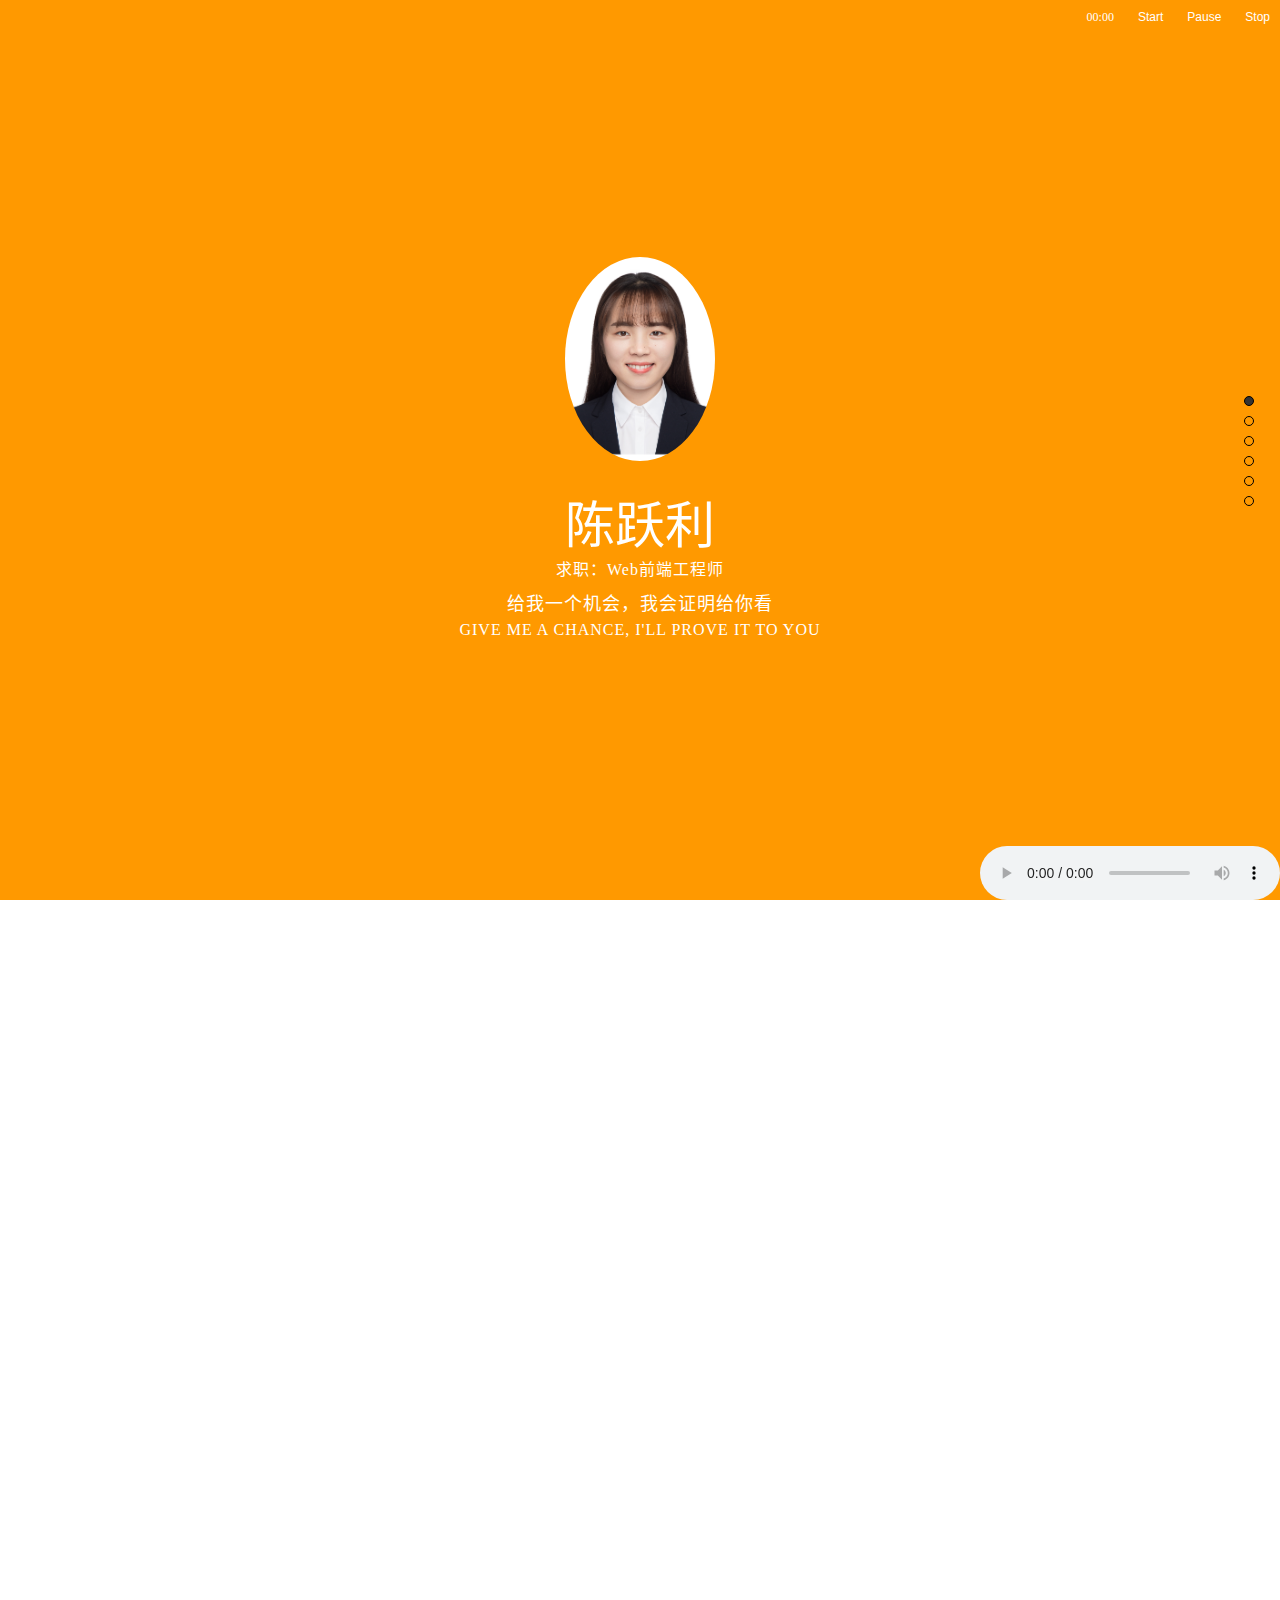
==== index.html @ c96b8235 "a" ====
<!DOCTYPE html>
<html lang="zh-CN">
	<head>
		<meta charset="utf-8">
		<title>Lilian's Resume</title>
		<link rel="stylesheet" href="css/jquery.fullPage.css">
		<link rel="stylesheet" href="css/animate.css">
		<link rel="stylesheet" href="css/myAnimate.css">
		<link rel="stylesheet" href="css/index.css">

		<style>
			.section {
				text-align: center;
				font: "Microsoft Yahei";
				color: #fff;
			}
			/*cyl*/
			
			.clock {
				display: inline-block;
				position: fixed;
				right: 0;
				/*top: 10px;*/
				z-index: 1000;
				/*border: 1px solid #fff;*/
				background-color: rgb(255, 153, 0);
				color: #fff;
				border-radius: 5px;
			}
			
			#start-btn,
			#stop-btn,
			#pause-btn,
			#timmer-container {
				border: none;
				padding: 10px;
				margin: 0;
				background-color: rgb(255, 153, 0);
				font-size: 12px;
				color: #fff;
			}
			
			.music {
				display: inline-block;
				position: fixed;
				right: 0;
				bottom: 0;
				z-index: 1000;
			}
			
			.hidden {
				display: none;
			}
			
			.projects a {
				background-image: url("assets/img/tab_btn_bj.png");
				z-index: 100px;
			}
			
			.clear:after {
				content: "";
				display: block;
				clear: both;
				height: 0;
				visibility: hidden;
			}
		</style>
	</head>

	<body>
		<div class="clock">
			<span id="timmer-container">00:00</span>
			<button id="start-btn">Start</button>
			<button id="pause-btn">Pause</button>
			<button id="stop-btn">Stop</button>

		</div>

		<!--<audio src="assets/img/KissTheRain.mp3" controls="controls">-->
		<audio controls="controls" class="music">
			Your browser does not support the audio element.
		</audio>

		<div id="dowebok">
			<div class="section page1 flash">
				<img src="assets/img/cyl.jpg" width="150px" class="img-circle ">
				<h3>陈跃利</h3>
				<p>求职：Web前端工程师</p>
				<p>给我一个机会，我会证明给你看</p>
				<p>GIVE ME A CHANCE, I'LL PROVE IT TO YOU</p>
			</div>

			<div class="section page2">
				<h3>Personal Profile</h3>
				<table border="1">
					<tr>
						<th>姓名</th>
						<td>陈跃利</td>
						<th>专业</th>
						<td>信息电子科学与技术</td>
						<td rowspan="2"><img src="assets/img/cyl.jpg " width="100px" /></td>

					</tr>
					<tr>
						<th>学历</th>
						<td>硕士</td>
						<th>政治面貌</th>
						<td>中共党员</td>
					</tr>
					<tr>
						<th rowspan="2">教育背景</th>
						<td rowspan="2">厦门大学</td>
						<td rowspan="2">电子科学系</td>
						<th>本科</th>
						<td><i>9/66</i></td>
					</tr>
					<tr>
						<th>硕士 </th>
						<td><i>4/31</i></td>
					</tr>
					<tr>
						<th>在校经历</th>
						<td >2013.07-2014.09</td>
						<td colspan="3" style = "text-align: left; ">厦门大学首批网络文化工作室 Nova前端负责人;<br/>负责并开发了外贸电商网站、厦大家教网、物资申领系统、运动会乘车统计等项目.</td>
					</tr>
					<tr>
						<th rowspan="3">获奖经历</th>
					
						<td >2011.09-2015.06</td>
						<td colspan="3"> 连续三年获得校级奖学金、优秀三好学生，因成绩优异保送研究生</td>
					</tr>
					
					<tr>
						<td>2014.09-2015.06</td>
						<td colspan="2">全国大学生机器人大赛</td><td> 一等奖</td>
					</tr>
					<tr>
						<td>2014.09-2015.06</td>
						<td colspan="2">厦大机器人队暑期夏令营程序组 </td><td>三等奖</td>
					</tr>
					<tr>
						<th>自我评价</th>
						<td colspan="4">积极乐观、充满热情，创意丰富，有较强的自学能力、沟通能力和团队协作能力。</td>
					</tr>
					<tr>
						<th>好友标签</th>
						<td colspan="4">小小只、乐天派、元气少女、技术达人、运动达人</td>
					</tr>
					<tr>
						<th>技术标签</th>
						<td colspan="4">响应式、移动开发、Web开发、单页应用</td>
					</tr>
				</table>
			</div>
			<div class="section page3">
				<h3>Skills</h3>
				<div class="container">
					<ol class="text">
						<li>精通Javascript、HTML5和CSS3等Web前端技术，能熟练编写代码，</li>
						<li>有良好注释及文档撰写习惯，能参与前端代码编写规范的制定；</li>
						<li>对用户体验、交互操作流程有深刻理解，在可用性、性能、实现完美界面效果等方面有实践经验；</li>
						<li>较强的团队协作能力与沟通能力，并与设计人员，程序开发人员进行较好的配合；</li>
					</ol>
					<div id="skills" style="width: 340px;height:340px;"></div>
				</div>
			</div>
			<div class="section page4">
				<h3>Projects</h3>
				<div class="projects">
					<a class="project-1" href="http://www.chenyuelili.com" target="_blank">
						<div>
							<span>个人博客</span>
							<p>Blog</p>
						</div>
					</a>
					<a class="project-1" href="http://test.yizhipbb.cn/develop/my/laravel/public/index.php/user/login" target="_blank">
						<div>
							<span>家教APP</span>
							<p>Tutor APP</p>
						</div>
					</a>

					<a class="project-1" href="http://test.novaxmu.cn/pro/index" target="_blank">
						<div>
							<span>外贸电商</span>
							<p>vip.com</p>
						</div>
					</a>
					<a class="project-1" href="http://test.novaxmu.cn/templates/cargo/chris/dist/index.html" target="_blank">
						<div>
							<span>物资管理</span>
							<p>Manage Item </p>
						</div>
					</a>
				</div>
				<div class = "QR-code">
					<img src="assets/img/tutor.png" width="200px"/>
					<img src="assets/img/blog.png" width="200px"/>
				</div>
				<!--<div class="project-main clear">-->
				<!--<div class="project-nav">
							<a class= "active">个人博客</a>
							<a>家教APP</a>
							<a>外贸电商网站</a>
							<a>南方物资管理网站</a>
						</div>-->
				<!--<div class="project-container">-->

				<!--<div class = "">
								<h3>个人博客</h3>
								<a href="http://www.chenyuelili.com" target="_blank">Go See See</a>
							</div>
							<div class = "hidden">
								<h3>家教APP</h3>
								<a href="http://test.yizhipbb.cn/develop/my/laravel/public/index.php/user/index#" target="_blank">去看看</a>
							</div>
							<div class = "hidden">
								<h3>外贸电商网站</h3>
								<a href="http://www.chenyuelili.com" target="_blank">Go See See</a>
							</div>
							<div class = "hidden">
								<h3>南方物资管理网</h3>
								<a href="http://www.chenyuelili.com" target="_blank">Go See See</a>
							</div>-->
				<!--</div>-->
				<!--</div>-->
			</div>
			<div class="section presitation">
				<h3>Personal Presitation</h3>

				<div class="img-wrapper">
					<img src="assets/img/rcs1.jpg" class="img1 animated" height="300px">
					<img src="assets/img/健身.jpg" class="img2 animated" height="145px;">
					<img src="assets/img/健身1.jpg" class="img3 animated" height="145px;">
					<img src="assets/img/兰州.jpg" class="img4 animated" height="200px;">
					<img src="assets/img/電影1.jpg" class="img5 animated" height="200px;">
					<img src="assets/img/登山.jpg" class="img6 animated" height="200px;">
				</div>
			</div>
			<div class="section page6">
				<h3>人生格言：自律给我自由</h3>
				<p class="request">我期待一个自我展示的舞台</p>
				<div class="wrapper">
					<img src="assets/img/resume.png" width="200px" class="weichat" />
					<div class="text">
						<h4>陈跃利</h4>
						<!--<hr>-->
						<p>Phone: 18860028875 </p>
						<p>Email: 896671603@qq.com</p>
						<p>Advantage：扎实的前端基础，丰富的实战经验；<br/>善于归纳总结，随时更新的技术博客.</p>
						<!--<a href="https://chenyueli.github.io/Resume/" target="_blank">https://chenyueli.github.io/Resume/</a>-->
						<!--<hr>-->
					</div>
				</div>
				
				

			</div>
		</div>

		<script src="js/jquery-1.11.0.min.js"></script>
		<script src="js/jquery.fullPage.min.js"></script>
		<script src="js/echarts.simple.min.js"></script>
		<script>
			
		</script>

		<script>
			$(function() {
				$('#dowebok').fullpage({
					//					sectionsColor: ['#f90', 'rgb(235, 180, 64)', 'rgb(72, 214, 132)', 'rgb(53, 181, 210)', 'rgb(142, 108, 211)'],
					sectionsColor: ['#f90', 'rgb(235, 180, 64)', 'rgb(72, 214, 132)', 'rgb(53, 181, 210)', '#4BBFC3', 'rgb(142, 108, 211)'],
					loopBottom: true,
					'navigation': true,
					anchors: ["page1", "page2", "page3", "page4", "page5", "page6"],
					afterLoad: function(anchorLink, index) {
						if(index == 2) {
//						


							
						}
						if(index == 3) {
							
						}
						if(index == 5) {
							document.getElementsByClassName("img1")[0].classList.add("fadeInImg1");
							document.getElementsByClassName("img2")[0].classList.add("fadeInImg2");
							document.getElementsByClassName("img3")[0].classList.add("fadeInImg3");
							document.getElementsByClassName("img4")[0].classList.add("fadeInImg4");
							document.getElementsByClassName("img5")[0].classList.add("fadeInImg5");
							document.getElementsByClassName("img6")[0].classList.add("fadeInImg6");
						}
						if(index == 6) {
							document.getElementsByClassName("weichat")[0].classList.add("fadeInImg4");
							document.getElementsByClassName("text")[0].classList.add("fadeInImg3");
						}
					},
					onLeave: function(index, direction) {
						if(index == '2') {

						}
						if(index == '3') {

						}
						if(index == '5') {
							setTimeout(function() {
								document.getElementsByClassName("img1")[0].classList.remove("fadeInImg1");
								document.getElementsByClassName("img2")[0].classList.remove("fadeInImg2");
								document.getElementsByClassName("img3")[0].classList.remove("fadeInImg3");
								document.getElementsByClassName("img4")[0].classList.remove("fadeInImg4");
								document.getElementsByClassName("img5")[0].classList.remove("fadeInImg5");
								document.getElementsByClassName("img6")[0].classList.remove("fadeInImg6");
							}, 500);
						}
					}
				});

				//  setInterval(function(){
				//      $.fn.fullpage.moveSlideRight();
				//  }, 3000);
			});
			window.onload = function() {
				document.getElementsByClassName("music")[0].src = "assets/img/KissTheRain.mp3";
			}
		</script>
		<script>
			// 基于准备好的dom，初始化echarts实例
			var myChart = echarts.init(document.getElementById('skills'));
			// 指定图表的配置项和数据
			var option = {
				title: {
					text: '技能',
					subtext: '纯属虚构',
					x: 'center'
				},
				tooltip: {
					trigger: 'item',
					formatter: "{a} <br/>{b} : {c} ({d}%)"
				},
				legend: {
					orient: 'vertical',
					left: 'left',
					data: ['HTML', 'CSS', 'JavaScript', 'Vue.js', 'Less']
				},
				series: [{
					name: '研究生的一天',
					type: 'pie',
					radius: '55%',
					center: ['50%', '60%'],
					data: [{
						value: 335,
						name: 'HTML'
					}, {
						value: 310,
						name: 'CSS'
					}, {
						value: 234,
						name: 'JavaScript'
					}, {
						value: 135,
						name: 'Vue.js'
					}, {
						value: 135,
						name: 'Less'
					}],
					itemStyle: {
						emphasis: {
							shadowBlur: 10,
							shadowOffsetX: 0,
							shadowColor: 'rgba(0, 0, 0, 0.5)'
						}
					}
				}]
			};
			// 使用刚指定的配置项和数据显示图表。
			myChart.setOption(option);
		</script>
		<script>
			var timeEle = document.getElementById("count-timmer");
			var tContainer = document.getElementById("timmer-container");
			var startBtn = document.getElementById("start-btn");
			var stopBtn = document.getElementById("stop-btn");
			var pauseBtn = document.getElementById("pause-btn");

			var time = new Timing(tContainer, startBtn, stopBtn, pauseBtn);

			/**
			 * 计时器组件：计时，暂停计时，停止计时 
			 * @param {Object} tContainer 必需
			 * @param {Object} stopBtn 可选
			 * @param {Object} pauseBtn 可选
			 * 调用格式：var time = new Timing(timerEle, stopBtn, pauseBtn);time.start();time.stop();time.pause();
			 */
			function Timing(tContainer, startBtn, stopBtn, pauseBtn) {
				var timer = null;
				var that = this;
				var m0 = 0;
				var s0 = 0;
				var pauseFlag = true;
				this.start = function(m1, s1) {
					var m = parseInt(m1) || m0;
					var s = parseInt(s1) || s0;
					timer = null;
					timer = setInterval(function() {
						if(s < 10) {
							if(m < 10) {
								tContainer.innerText = '0' + m + ':0' + s;
							} else {
								tContainer.innerText = m + ':0' + s;
							}
						} else {
							if(m < 10) {
								tContainer.innerText = '0' + m + ':' + s;
							} else {
								tContainer.innerText = m + ':' + s;
							}
						}
						s++;
						if(s > 59) {
							s = 0;
							m++;
						}
					}, 1000);
				};

				this.stop = function() {
					if(timer) {
						clearInterval(timer);
						timer = null;
					}
				};

				this.pause = function() {
					var m, s;
					if(pauseFlag) {
						if(timer) {
							clearInterval(timer);
							timer = null;
						}
					} else {
						var text = tContainer.innerText.trim();
						m = text.split(":")[0];
						s = text.split(":")[1];
						//						console.log(m +" " + s );
						that.start(m, s);
					}
					pauseFlag = !pauseFlag;
				}

				//绑定暂停和停止事件
				pauseBtn.onclick = function(e) {
					that.pause();
				};
				stopBtn.onclick = function(e) {
					that.stop();
				};
				startBtn.onclick = function(e) {
					that.start();
										startBtn.onclick = null;
				}
			};
		</script>

	</body>
</html>
---- css/myAnimate.css ----
.animated{
	-webkit-animation-duration: 1s;
	animation-duration: 1s;
	-webkit-animation-fill-mode: both;
	animation-fill-mode: both;
	-webkit-animation-timing-function: cubic-bezier(0.550, 0.055, 0.675, 0.190);
    animation-timing-function: cubic-bezier(0.550, 0.055, 0.675, 0.190);
    animation-timing-function: ease-in-out;
}

@-webkit-keyframes fadeInImg1 {
	from {
		opacity: 0;
		left: -400px;
		top: -400px;
	}
	to {
		opacity: 1;
		left: 0px;
		top: 0px;
	}
}

@keyframes fadeInImg1 {
	from {
		opacity: 0;
		left: -400px;
		top: -400px;
	}
	to {
		opacity: 1;
		left: 0px;
		top: 0px;
	}
}

.fadeInImg1{
	-webkit-animation-name: fadeInImg1;
	animation-name: fadeInImg1;
}
@-webkit-keyframes fadeInImg2 {
	from {
		opacity: 0;
		right: -400px;
		top: -400px;
	}
	to {
		opacity: 1;
		right: 0;
		top: 0px;
	}
}

@keyframes fadeInImg2 {
	from {
		opacity: 0;
		right: -400px;
		top: -400px;
	}
	to {
		opacity: 1;
		right: 0;
		top: 0px;
	}
}
.fadeInImg2 {
	-webkit-animation-name: fadeInImg2;
	animation-name: fadeInImg2;
	
}

@-webkit-keyframes fadeInImg3 {
	from {
		opacity: 0;
		right: -400px;
		top: 150px;
		
	}
	to {
		opacity: 1;
		right: 0px;
		top: 150px;
	}
}

@keyframes fadeInImg3 {
	from {
		opacity: 0;
		right: -400px;
		top: 155px;
	
	}
	to {
		opacity: 1;
		right: 0px;
		top: 155px;
	}
}
.fadeInImg3 {
	-webkit-animation-name: fadeInImg3;
	animation-name: fadeInImg3;
	
}


@-webkit-keyframes fadeInImg4 {
	from {
		opacity: 0;
		left: -400px;
		bottom: -400px;
	}
	to {
		opacity: 1;
		left: 0px;
		bottom: 0;
	}
}

@keyframes fadeInImg4 {
	from {
		opacity: 0;
		left: -400px;
		bottom: -400px;
	}
	to {
		opacity: 1;
		left: 0px;
		bottom: 0;
	}
}
.fadeInImg4 {
	-webkit-animation-name: fadeInImg4;
	animation-name: fadeInImg4;
	
}

@-webkit-keyframes fadeInImg5 {
	from {
		opacity: 0;
		left: 300px;
		bottom: -400px;
	}
	to {
		opacity: 1;
		left: 300px;
		bottom: 0;
	}
}

@keyframes fadeInImg5 {
	from {
		opacity: 0;
		left: 270px;
		bottom: -400px;
	}
	to {
		opacity: 1;
		left: 270px;
		bottom: 0;
	}
}
.fadeInImg5 {
	-webkit-animation-name: fadeInImg5;
	animation-name: fadeInImg5;
	
}
@-webkit-keyframes fadeInImg6 {
	from {
		opacity: 0;
		right: 400px;
		bottom: -400px;
	}
	to {
		opacity: 1;
		right: 0;
		bottom: 0;
	}
}

@keyframes fadeInImg6 {
	from {
		opacity: 0;
		right: -400px;
		bottom: -400px;
	}
	to {
		opacity: 1;
		right: 0;
		bottom: 0;
	}
}
.fadeInImg6 {
	-webkit-animation-name: fadeInImg6;
	animation-name:fadeInImg6;
}
---- css/index.css ----
html,
body,
div,
p,
ul,
li,
dl,
dt,
dd,
h1,
h2,
h3,
h4,
h5,
h6,
form,
input,
select,
button,
textarea,
iframe,
table,
th,
td {
	margin: 0;
	padding: 0;
}
a{
	text-decoration: none;
	color:#fff;
}
body {}

.section {
	font-family: "微软雅黑";
}

h3 {
	font-size: 50px;
	/*margin:10px 0;*/
	font-weight: 500;
	margin-bottom: 40px;
}
/*page 1*/
.page1 h3 {
	margin-top: 0px;
	margin-bottom: 0px;
	/*border:1px solid red;*/
}
.page1 p {
	letter-spacing: 1px;
	font-size: 16px;
	line-height: 26px;
	font-weight: 200;
	font-family: calibri;
}

.page1 p:nth-of-type(2) {
	font-size: 18px;
	font-weight: 400;
	margin-top: 8px;
	font-family: "微软雅黑";
}
.img-circle{
	border-radius:50%;
	margin-bottom: 20px;;
	
}

/*page 2*/

table{
	width:80%;
	margin:0 auto;
	/*word-break:none;*/ 
	/*word-wrap:none;*/
}
table img{
	border-radius: 5px;
	box-shadow: #1F6C40;
}
table tr{
	margin-top:5px;
}
table td,table th {
	padding:5px;
	white-space:nowrap;
}
table td:hover,table th :hover{
	color:rgb(255, 153, 0);
	color:#000;
	font-size:18px;
}

/*page 3*/
.container{
	background: #fff;
	/*border: 1px solid red;*/
	width: 70%;
	margin: 0 auto;
	border-radius: 10px;
}

.page3 ol {
	margin-left: 50px;
	text-align: left;
	font-size: 16px;
	color: #328d59;
	padding: 20px;
	line-height: 32px;
	z-index: 1000;
	
}
.page3 li:hover {
	font-size: 18px;
	color: rgb(255, 153, 0);;
}
#skills {
	display: inline-block;
	/*border: 1px solid red;*/
	
	position: relative;
	margin: -50px auto 0;
}


/*page 4*/
.projects {
	/*margin: 0 auto;*/
	/*border: 1px solid red;*/
	text-align: center;
	display: flex;
	justify-content: center;
	flex-wrap: wrap;
}
.projects> a {
	text-decoration: none;
}
.projects> a:hover{
	color:#1F6C40;
}

.project-1 {
	background: url(../assets/img/tab_btn_bj.png) no-repeat;
	background-size:160px 160px;;
	width: 160px;height: 160px;
	color: #48d684;
	margin-left: 20px;
	margin-right: 20px;
	/*border:1px solid red;*/
	display: flex;
	align-items: center;
	justify-content: center;
}



.project-1 span {
	font-size: 24px;
	margin-bottom: 10px;
}

.project-1 p {
	font-size: 16px;
	/*line-height: 18px;*/
}

.project-main {
	background: #fff;
	font-size: 13px;
	color: #328d59;
	border: 1px solid red;
}

.project-nav {
	float: left;
	width: 184px;
	border: 1px solid red;
}

.project-nav a {
	display: block;
	height: 36px;
	line-height: 36px;
	background: #f2f2f2;
	font-size: 14px;
	color: #1f6c40;
	margin-bottom: 4px;
	/*border:1px solid red;*/
}

.project-nav a:hover,
.project-nav .active {
	color: #fff;
	background: #48d684;
}

.project-container {
	float: left;
	line-height: 28px;
	text-align: left;
	padding: 10px;
	padding-left: 50px;
	/*width:500px;*/
	/*float:left;*/
	border: 1px solid red;
}


.QR-code{
	display: flex;
	margin-top:20px;
	align-items: center;
	justify-content: center;
}
.QR-code img{
	margin:20px;
}

.presitation h3 {
	margin-bottom: 80px;
	font-size: 50px;
}

.presitation h4 {
	/*margin-top:0;*/
}

.img-wrapper {
	position: relative;
	margin: 40px auto;
	width: 720px;
	height: 520px;
	/*border:1px solid red;*/
}

.img-wrapper img {
	/*float: left;*/
	position: absolute;
	border-radius: 5px;
}

.img1 {
	opacity: 0;
	left: 0;
	top: 0;
}

.img2 {
	opacity: 0;
	right: 0;
	top: 0;
}

.img3 {
	opacity: 0;
	right: 0;
	top: 200px;
}

.img4 {
	opacity: 0;
	left: 0;
	bottom: 0;
}

.img5 {
	opacity: 0;
	left: 270px;
	bottom: 0;
}

.img6 {
	opacity: 0;
	right: 0;
	bottom: 0;
}

/*page 6*/
.page6 .wrapper{
	display: flex;
	justify-content: center;
	align-items: flex-end;
	margin-top: 50px;

}
.page6 h4{
	font-size : 32px;
	font-family: arial;
	margin-bottom: 10px;
	/*border-bottom: 1px solid #fff;*/
	display: inline-block;
}
.page6 .request{
		letter-spacing: 1px;
		font-weight: 200;
}
.page6 .weichat{
	margin-right: 40px;
}
.page6 .text{
	text-align: left;
}
.page6 .text p,.page6 .text a{
	line-height: 26px;
	font-weight: 400;
	font-family: arial;
	letter-spacing: 1px;
}
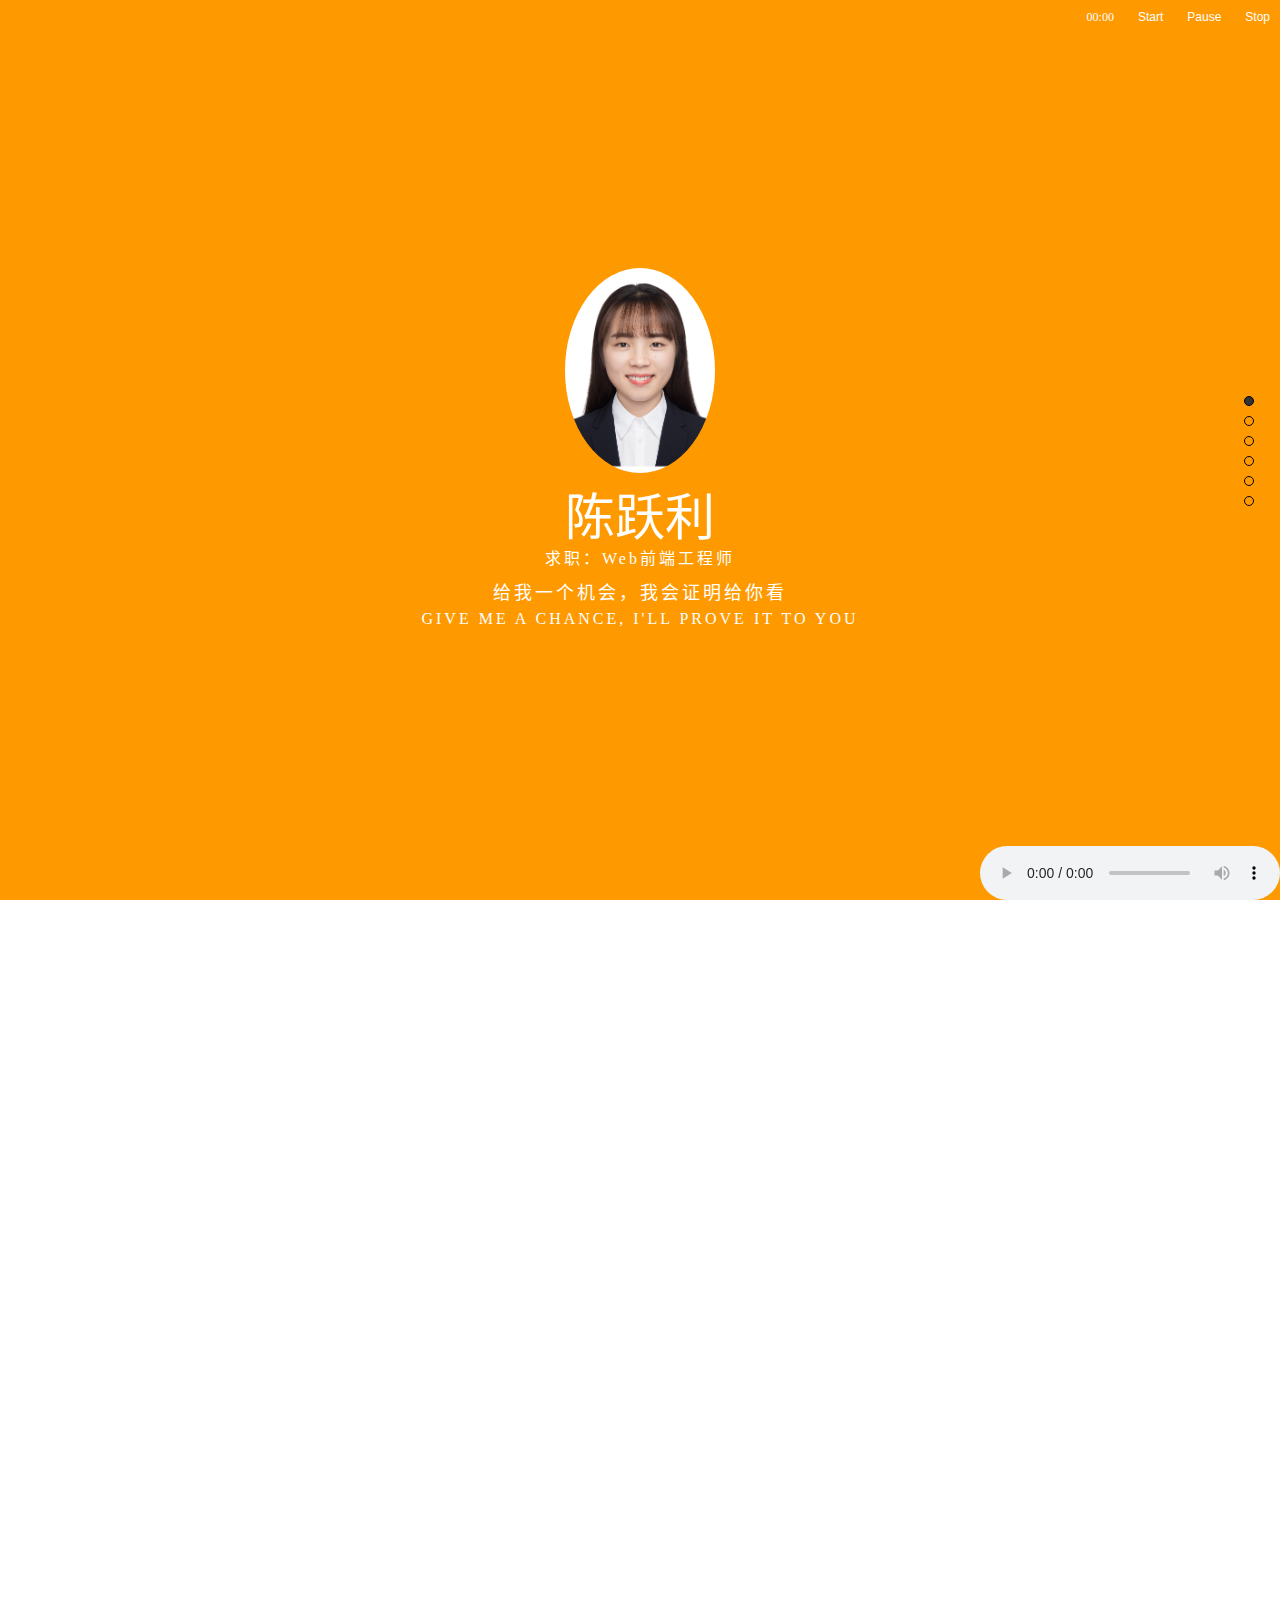
==== commit e50fb54f: "c" ====
--- a/index.html
+++ b/index.html
@@ -2,11 +2,12 @@
 <html lang="zh-CN">
 	<head>
 		<meta charset="utf-8">
-		<title>Lilian's Resume</title>
+		<title>Lilian</title>
 		<link rel="stylesheet" href="css/jquery.fullPage.css">
-		<link rel="stylesheet" href="css/animate.css">
 		<link rel="stylesheet" href="css/myAnimate.css">
 		<link rel="stylesheet" href="css/index.css">
+		<!--<link rel="stylesheet" href="css/animate.css">-->
+		
 
 		<style>
 			.section {
@@ -154,39 +155,43 @@
 			</div>
 			<div class="section page3">
 				<h3>Skills</h3>
+					<!--<div id="skills" class = "animated"style="width: 340px;height:340px;"></div>-->
+				
 				<div class="container">
-					<ol class="text">
+					<ol class="text animated oltext">
 						<li>精通Javascript、HTML5和CSS3等Web前端技术，能熟练编写代码，</li>
 						<li>有良好注释及文档撰写习惯，能参与前端代码编写规范的制定；</li>
 						<li>对用户体验、交互操作流程有深刻理解，在可用性、性能、实现完美界面效果等方面有实践经验；</li>
-						<li>较强的团队协作能力与沟通能力，并与设计人员，程序开发人员进行较好的配合；</li>
+						<li>较强的团队协作能力与沟通能力，与设计人员，程序开发人员进行较好的配合；</li>
 					</ol>
-					<div id="skills" style="width: 340px;height:340px;"></div>
+
 				</div>
+
+				
 			</div>
 			<div class="section page4">
 				<h3>Projects</h3>
-				<div class="projects">
-					<a class="project-1" href="http://www.chenyuelili.com" target="_blank">
+				<div class="projects animated">
+					<a class="project-1 animated" href="http://www.chenyuelili.com" target="_blank">
 						<div>
 							<span>个人博客</span>
 							<p>Blog</p>
 						</div>
 					</a>
-					<a class="project-1" href="http://test.yizhipbb.cn/develop/my/laravel/public/index.php/user/login" target="_blank">
+					<a class="project-1 animated" href="http://test.yizhipbb.cn/develop/my/laravel/public/index.php/user/login" target="_blank">
 						<div>
 							<span>家教APP</span>
 							<p>Tutor APP</p>
 						</div>
 					</a>
 
-					<a class="project-1" href="http://test.novaxmu.cn/pro/index" target="_blank">
+					<a class="project-1 animated" href="http://test.novaxmu.cn/pro/index" target="_blank">
 						<div>
 							<span>外贸电商</span>
 							<p>vip.com</p>
 						</div>
 					</a>
-					<a class="project-1" href="http://test.novaxmu.cn/templates/cargo/chris/dist/index.html" target="_blank">
+					<a class="project-1 animated" href="http://test.novaxmu.cn/templates/cargo/chris/dist/index.html" target="_blank">
 						<div>
 							<span>物资管理</span>
 							<p>Manage Item </p>
@@ -194,8 +199,8 @@
 					</a>
 				</div>
 				<div class = "QR-code">
-					<img src="assets/img/tutor.png" width="200px"/>
-					<img src="assets/img/blog.png" width="200px"/>
+					<img src="assets/img/tutor.png" width="200px" class= "QR-blog animated"/>
+					<img src="assets/img/blog.png" width="200px" class= "QR-blog animated"/>
 				</div>
 				<!--<div class="project-main clear">-->
 				<!--<div class="project-nav">
@@ -237,17 +242,17 @@
 					<img src="assets/img/登山.jpg" class="img6 animated" height="200px;">
 				</div>
 			</div>
-			<div class="section page6">
+			<div class="section page6 ">
 				<h3>人生格言：自律给我自由</h3>
-				<p class="request">我期待一个自我展示的舞台</p>
-				<div class="wrapper">
-					<img src="assets/img/resume.png" width="200px" class="weichat" />
-					<div class="text">
+				<p class="request  ">我期待一个自我展示的舞台</p>
+				<div class="wrapper clear">
+					<img src="assets/img/resume.png" width="200px" class="weichat animated" />
+					<div class="mtext animated">
 						<h4>陈跃利</h4>
 						<!--<hr>-->
 						<p>Phone: 18860028875 </p>
 						<p>Email: 896671603@qq.com</p>
-						<p>Advantage：扎实的前端基础，丰富的实战经验；<br/>善于归纳总结，随时更新的技术博客.</p>
+						<p class= "advantage animated">Advantage：扎实的前端基础，丰富的实战经验；<br/>善于归纳总结，随时更新的技术博客.</p>
 						<!--<a href="https://chenyueli.github.io/Resume/" target="_blank">https://chenyueli.github.io/Resume/</a>-->
 						<!--<hr>-->
 					</div>
@@ -275,13 +280,16 @@
 					anchors: ["page1", "page2", "page3", "page4", "page5", "page6"],
 					afterLoad: function(anchorLink, index) {
 						if(index == 2) {
-//						
-
-
-							
-						}
-						if(index == 3) {
-							
+
+						}
+						if(index == '3') {
+//							document.getElementById("skills").classList.add("Fade-In");
+						}
+						if(index == 4) {	
+							document.getElementsByClassName("projects")[0].classList.add("Fade-In");
+							document.getElementsByClassName("QR-blog")[0].classList.add("Fade-In");
+							document.getElementsByClassName("QR-blog")[1].classList.add("Fade-In");
+
 						}
 						if(index == 5) {
 							document.getElementsByClassName("img1")[0].classList.add("fadeInImg1");
@@ -292,8 +300,13 @@
 							document.getElementsByClassName("img6")[0].classList.add("fadeInImg6");
 						}
 						if(index == 6) {
-							document.getElementsByClassName("weichat")[0].classList.add("fadeInImg4");
-							document.getElementsByClassName("text")[0].classList.add("fadeInImg3");
+//							alert("a");
+							document.getElementsByClassName("weichat")[0].classList.add("fadeInLeft");
+							document.getElementsByClassName("mtext")[0].classList.add("fadeInRight");
+							setTimeout(function(){
+								document.getElementsByClassName("advantage")[0].classList.add("flipInX");
+							},1000)
+
 						}
 					},
 					onLeave: function(index, direction) {
@@ -301,7 +314,15 @@
 
 						}
 						if(index == '3') {
-
+//							document.getElementById("skills").classList.remove("Fade-In");
+						}
+						if(index == '4') {
+							setTimeout(function(){
+							document.getElementsByClassName("projects")[0].classList.remove("Fade-In");
+								
+							document.getElementsByClassName("QR-blog")[0].classList.remove("Fade-In");
+							document.getElementsByClassName("QR-blog")[1].classList.remove("Fade-In");
+							},500);
 						}
 						if(index == '5') {
 							setTimeout(function() {
@@ -313,6 +334,15 @@
 								document.getElementsByClassName("img6")[0].classList.remove("fadeInImg6");
 							}, 500);
 						}
+						if(index == '6') {
+							setTimeout(function() {
+								document.getElementsByClassName("weichat")[0].classList.remove("fadeInLeft");
+								document.getElementsByClassName("mtext")[0].classList.remove("fadeInRight");
+								document.getElementsByClassName("advantage")[0].classList.remove("flipInX");
+								
+							}, 500);
+						}
+						
 					}
 				});
 
@@ -401,7 +431,6 @@
 				this.start = function(m1, s1) {
 					var m = parseInt(m1) || m0;
 					var s = parseInt(s1) || s0;
-					timer = null;
 					timer = setInterval(function() {
 						if(s < 10) {
 							if(m < 10) {
@@ -457,7 +486,7 @@
 				};
 				startBtn.onclick = function(e) {
 					that.start();
-										startBtn.onclick = null;
+					//					startBtn.onclick = null;
 				}
 			};
 		</script>
--- a/css/myAnimate.css
+++ b/css/myAnimate.css
@@ -192,4 +192,165 @@
 .fadeInImg6 {
 	-webkit-animation-name: fadeInImg6;
 	animation-name:fadeInImg6;
+}
+@-webkit-keyframes fadeInLeft {
+	from {
+		opacity: 0;
+		left: -400px;
+	}
+	to {
+		opacity: 1;
+		left: 0;
+	}
+}
+
+@keyframes fadeInLeft {
+	from {
+		opacity: 0;
+		left: -400px;
+	}
+	to {
+		opacity: 1;
+		left: 0;
+	}
+}
+.fadeInLeft {
+	-webkit-animation-name: fadeInLeft;
+	animation-name:fadeInLeft;
+}
+
+@-webkit-keyframes fadeInRight {
+	from {
+		opacity: 0;
+		right: -400px;
+		bottom:0;
+	}
+	to {
+		opacity: 1;
+		right: 0;
+		bottom:0;
+	}
+}
+
+@keyframes fadeInRight {
+	from {
+		opacity: 0;
+		right: -400px;
+		bottom:0;
+	}
+	to {
+		opacity: 1;
+		right: 0;
+		bottom:0;
+	}
+}
+.fadeInRight {
+	-webkit-animation-name: fadeInRight;
+	animation-name:fadeInRight;
+}
+
+@-webkit-keyframes Fade-In{
+	from {
+		opacity: 0;
+		/*right: -400px;*/
+		/*bottom:0;*/
+	}
+	to {
+		opacity: 1;
+		/*right: 0;*/
+		/*bottom:0;*/
+	}
+}
+
+@keyframes Fade-In {
+	from {
+		opacity: 0;
+	}
+	to {
+		opacity: 1;
+	}
+}
+.Fade-In {
+	-webkit-animation-name: Fade-In;
+	animation-name:Fade-In;
+	animation-duration: 0.5s;
+	
+
+}
+@-webkit-keyframes flipInX {
+  from {
+    -webkit-transform: perspective(400px) rotate3d(1, 0, 0, 90deg);
+    transform: perspective(400px) rotate3d(1, 0, 0, 90deg);
+    -webkit-animation-timing-function: ease-in;
+    animation-timing-function: ease-in;
+    opacity: 0;
+  }
+
+  40% {
+    -webkit-transform: perspective(400px) rotate3d(1, 0, 0, -20deg);
+    transform: perspective(400px) rotate3d(1, 0, 0, -20deg);
+    -webkit-animation-timing-function: ease-in;
+    animation-timing-function: ease-in;
+  }
+
+  60% {
+    -webkit-transform: perspective(400px) rotate3d(1, 0, 0, 10deg);
+    transform: perspective(400px) rotate3d(1, 0, 0, 10deg);
+    opacity: 1;
+  }
+
+  80% {
+    -webkit-transform: perspective(400px) rotate3d(1, 0, 0, -5deg);
+    transform: perspective(400px) rotate3d(1, 0, 0, -5deg);
+  }
+
+  to {
+    -webkit-transform: perspective(400px);
+    transform: perspective(400px);
+  }
+}
+
+@keyframes flipInX {
+  from {
+    -webkit-transform: perspective(400px) rotate3d(1, 0, 0, 90deg);
+    transform: perspective(400px) rotate3d(1, 0, 0, 90deg);
+    -webkit-animation-timing-function: ease-in;
+    animation-timing-function: ease-in;
+    opacity: 0;
+  }
+
+  40% {
+    -webkit-transform: perspective(400px) rotate3d(1, 0, 0, -20deg);
+    transform: perspective(400px) rotate3d(1, 0, 0, -20deg);
+    -webkit-animation-timing-function: ease-in;
+    animation-timing-function: ease-in;
+  }
+
+  60% {
+    -webkit-transform: perspective(400px) rotate3d(1, 0, 0, 10deg);
+    transform: perspective(400px) rotate3d(1, 0, 0, 10deg);
+    opacity: 1;
+  }
+
+  80% {
+    -webkit-transform: perspective(400px) rotate3d(1, 0, 0, -5deg);
+    transform: perspective(400px) rotate3d(1, 0, 0, -5deg);
+  }
+
+  to {
+    -webkit-transform: perspective(400px);
+    transform: perspective(400px);
+  }
+}
+
+.flipInX {
+  -webkit-backface-visibility: visible !important;
+  backface-visibility: visible !important;
+  -webkit-animation-name: flipInX;
+  animation-name: flipInX;
+  animation-iteration-count:infinite;
+  -webkit-animation-iteration-count:infinite; /* Safari 和 Chrome */
+ 	animation-duration: 3s;
+
+
 }--- a/css/index.css
+++ b/css/index.css
@@ -43,12 +43,12 @@
 }
 /*page 1*/
 .page1 h3 {
-	margin-top: 0px;
-	margin-bottom: 0px;
+	margin-top: -20px;
+	margin-bottom: -3px;
 	/*border:1px solid red;*/
 }
 .page1 p {
-	letter-spacing: 1px;
+	letter-spacing: 3px;
 	font-size: 16px;
 	line-height: 26px;
 	font-weight: 200;
@@ -121,6 +121,7 @@
 	
 	position: relative;
 	margin: -50px auto 0;
+	opacity: 0;
 }
 
 
@@ -132,6 +133,7 @@
 	display: flex;
 	justify-content: center;
 	flex-wrap: wrap;
+	opacity: 0;
 }
 .projects> a {
 	text-decoration: none;
@@ -214,7 +216,9 @@
 	justify-content: center;
 }
 .QR-code img{
-	margin:20px;
+	margin:40px;
+	opacity: 0;
+	border-radius: 20px;
 }
 
 .presitation h3 {
@@ -278,11 +282,32 @@
 
 /*page 6*/
 .page6 .wrapper{
-	display: flex;
-	justify-content: center;
-	align-items: flex-end;
-	margin-top: 50px;
-
+	/*display: flex;*/
+	position:relative;
+	width:660px;
+	height: 200px;;
+	/*border:1px solid red;*/
+	
+	/*justify-content: center;*/
+	/*align-items: flex-end;*/
+	margin: 80px auto 0 auto;
+	/*padding-left:20px;*/
+	
+
+}
+.page6 .weichat{
+	position:absolute;
+	left:0;
+	margin-left: 60px;
+	opacity:0;
+	border-radius: 20px;
+	
+}
+.page6 .mtext{
+	position:absolute;
+	right: 0px;
+	bottom:0;
+	opacity:0;
 }
 .page6 h4{
 	font-size : 32px;
@@ -298,10 +323,10 @@
 .page6 .weichat{
 	margin-right: 40px;
 }
-.page6 .text{
+.page6 .mtext{
 	text-align: left;
 }
-.page6 .text p,.page6 .text a{
+.page6 .mtext p,.page6 .mtext a{
 	line-height: 26px;
 	font-weight: 400;
 	font-family: arial;
